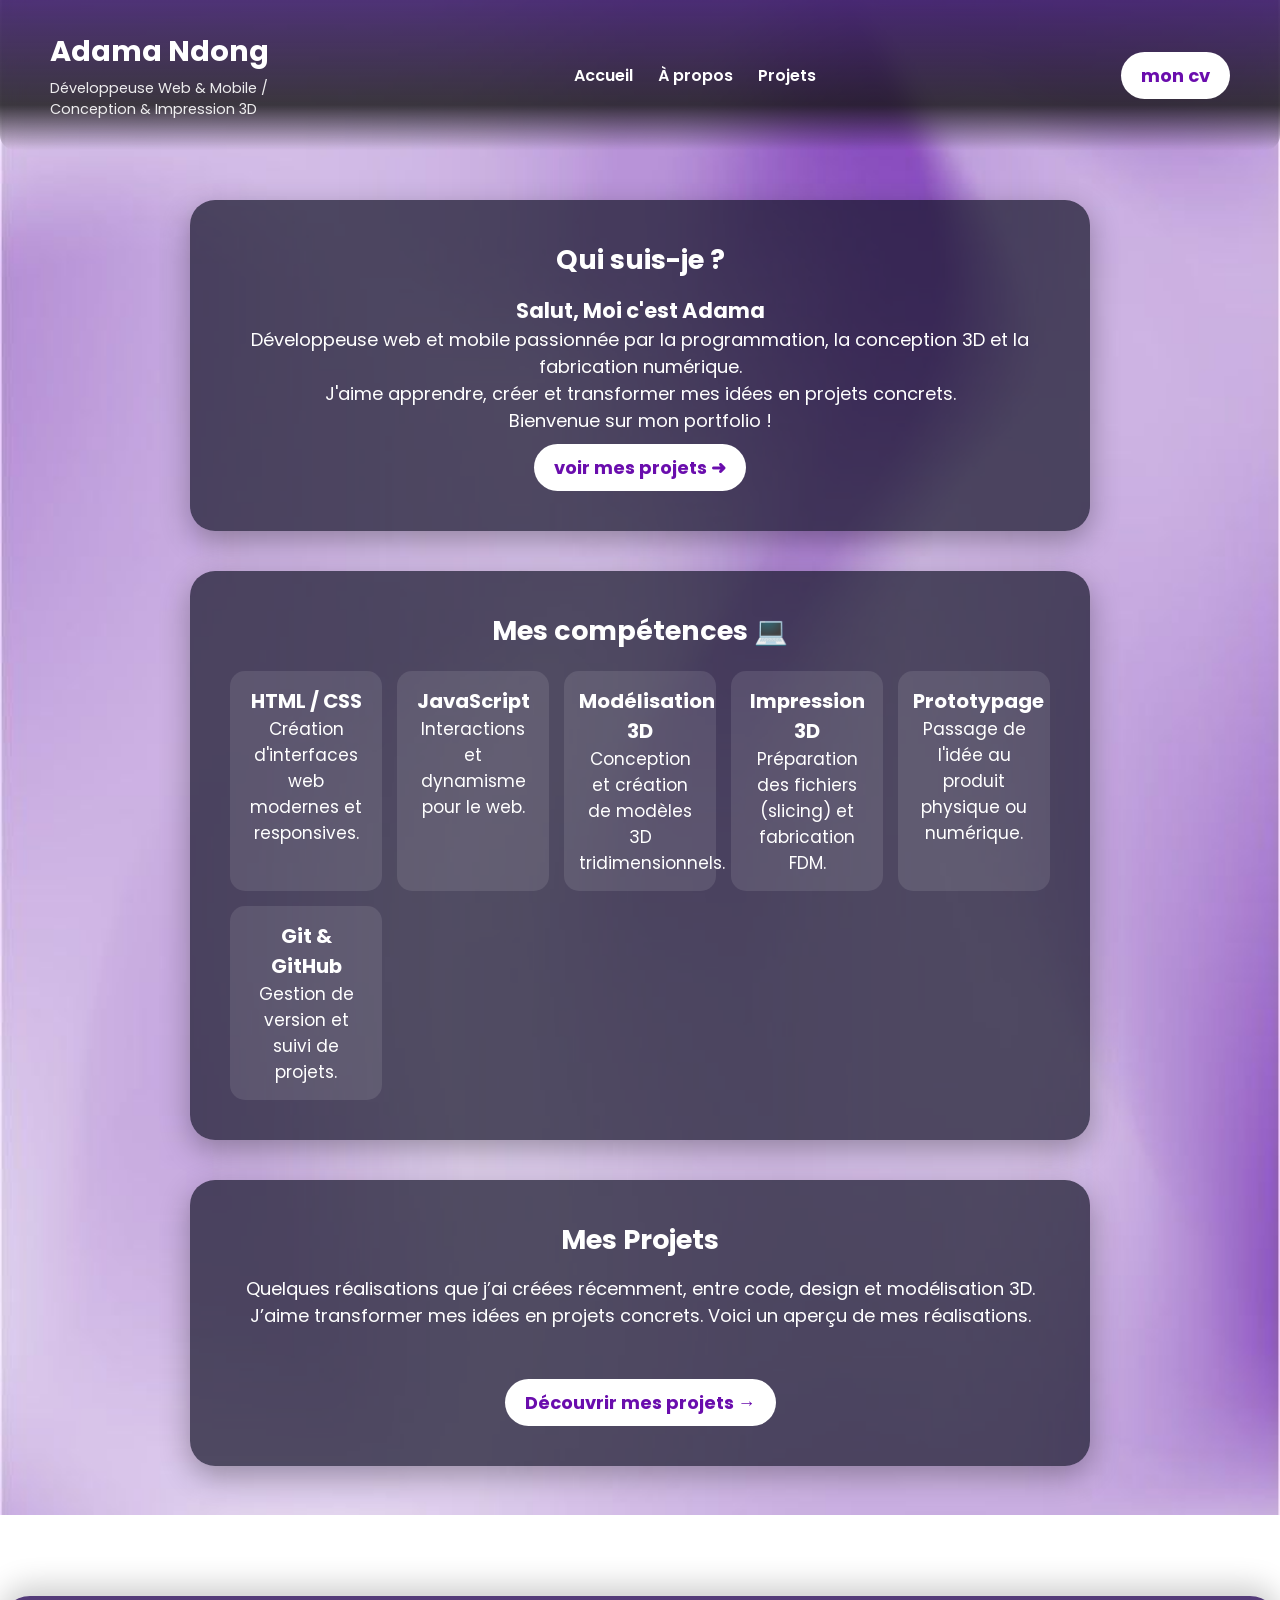
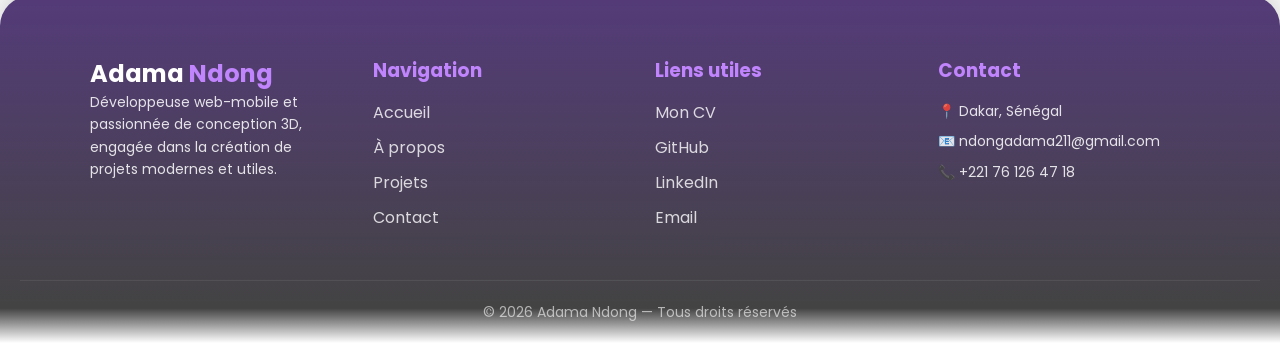
==== index.html @ 6fa82ed2 "Version finale du portfolio" ====
<!DOCTYPE html>
<html lang="fr">
<head>
    <meta charset="UTF-8">
    <meta name="viewport" content="width=device-width, initial-scale=1.0">
    <link rel="preconnect" href="https://fonts.googleapis.com">
    <link rel="preconnect" href="https://fonts.gstatic.com" crossorigin>
    <link href="https://fonts.googleapis.com/css2?family=Poppins:wght@300;400;500;600;700&display=swap" rel="stylesheet">
    <link rel="stylesheet" href="index.css">
    <title>Portfolio - Adama Ndong</title>
</head>
<body>
<header>
    <div class="logo">
        <h1>Adama Ndong</h1>
        <p> Développeuse Web & Mobile / <br> Conception & Impression 3D </p>
    </div>

    <nav>
        <ul>
            <li><a href="index.html">Accueil</a></li>
            <li><a href="#a-props">À propos</a></li>
            <li><a href="projet.html">Projets</a></li>
        </ul>
    </nav>

    <button class="btn">mon cv</button>
</header>
    <section class="blocs">
        <div class="bloc" id="a-propos">
            <h2>Qui suis-je ?</h2>
                <h3>Salut, Moi c'est <span class="prenom">Adama</span></h3>
                    <p>Développeuse web et mobile passionnée par la programmation, la conception 3D et la fabrication numérique.
                         <br>J'aime apprendre, créer et transformer mes idées en projets concrets.
                    </p>
                    <p>Bienvenue sur mon portfolio !</p>
                    <button class="btn" style="margin-top: 10px;" onclick="window.location = 'projet.html'">voir mes projets ➜ </button>
        </div>
        <div class="bloc">
            <div class="competences">
    <h2>Mes compétences 💻</h2>

    <div class="cards">

        <div class="card">
            <h3>HTML / CSS</h3>
            <p>Création d'interfaces web modernes et responsives.</p>
        </div>

        <div class="card">
            <h3>JavaScript</h3>
            <p>Interactions et dynamisme pour le web.</p>
        </div>

        <div class="card">
            <h3>Modélisation 3D</h3>
            <p>Conception et création de modèles 3D tridimensionnels.</p>
        </div>

        <div class="card">
            <h3>Impression 3D</h3>
            <p>Préparation des fichiers (slicing) et fabrication FDM.</p>
        </div>

        <div class="card">
            <h3>Prototypage</h3>
            <p>Passage de l'idée au produit physique ou numérique.</p>
        </div>

        <div class="card">
            <h3>Git & GitHub</h3>
            <p>Gestion de version et suivi de projets.</p>
        </div>

    </div>
</div>
        </div>
        <div class="bloc">
            <h2>Mes Projets</h2>
            <p>Quelques réalisations que j’ai créées récemment, entre code, design et modélisation 3D.</p>
            <p>J’aime transformer mes idées en projets concrets. Voici un aperçu de mes réalisations.</p>
            <button class="btn" style="margin-top: 50px;" onclick="window.location = 'projet.html'"> Découvrir mes projets →</button>
        </div>
    </section>
    <footer class="footer">
  <div class="footer-container">

    <!-- Bloc gauche -->
    <div class="footer-about">
      <h2>Adama <span>Ndong</span></h2>
      <p>
        Développeuse web-mobile et passionnée de conception 3D, engagée dans la création de projets modernes et utiles.
      </p>
    </div>

    <!-- Navigation -->
    <div class="footer-links">
      <h3>Navigation</h3>
      <ul>
        <li><a href="index.html">Accueil</a></li>
        <li><a href="#a-propos">À propos</a></li>
        <li><a href="projet.html">Projets</a></li>
        <li><a href="#">Contact</a></li>
      </ul>
    </div>

    <!-- Liens utiles -->
    <div class="footer-links">
      <h3>Liens utiles</h3>
      <ul>
        <li><a href="#">Mon CV</a></li>
        <li><a href="#">GitHub</a></li>
        <li><a href="#">LinkedIn</a></li>
        <li><a href="mailto:ndongadama211@gmail.com">Email</a></li>
      </ul>
    </div>

    <!-- Contact -->
    <div class="footer-contact">
      <h3>Contact</h3>
      <p>📍 Dakar, Sénégal</p>
      <p>📧 ndongadama211@gmail.com</p>
      <p>📞 +221 76 126 47 18</p>
    </div>

  </div>

  <div class="footer-bottom">
    <p>© 2026 Adama Ndong — Tous droits réservés</p>
  </div>
</footer>
<script src="index.js"></script>
</body>
</html>
---- index.css ----
/* RESET */
* {
    margin: 0;
    padding: 0;
    box-sizing: border-box;
    font-family: 'Poppins', sans-serif;
}

body {
    background-image: url(/arriereplan.jpg);
    background-repeat: no-repeat;
    background-size: cover;
    background-position: center;
    background-attachment: fixed;
    color: white;
}

/* BUTTON */
.btn {
    padding: 10px 20px;
    border: none;
    border-radius: 30px;
    background-color: white;
    color: #6a0dad;
    font-weight: bold;
    cursor: pointer;
    transition: 0.3s;
    font-size: 18px;
    text-decoration: none;
    display: inline-block;
}

.btn:hover {
    background-color: #f3e8ff;
    transform: translateY(-2px);
}

/* HEADER */
header {
    background: linear-gradient(
        180deg,
        rgba(57, 28, 100, 0.863) 0%,
        rgba(20, 20, 20, 0.8) 70%,
        rgba(20, 20, 20, 0) 100%
    );
    backdrop-filter: blur(10px);
    -webkit-backdrop-filter: blur(10px);
    color: white;
    padding: 30px 50px;
    display: flex;
    justify-content: space-between;
    align-items: center;
    border-radius: 0 0 15px 15px;
}

.logo h1 {
    font-size: 1.8rem;
    margin: 0;
}

.logo p {
    margin: 5px 0 0;
    font-size: 0.9rem;
    opacity: 0.9;
}

nav ul {
    display: flex;
    list-style: none;
    gap: 25px;
}

nav a {
    text-decoration: none;
    color: white;
    font-weight: 600;
    transition: 0.3s;
}

nav a:hover {
    color: #e9d5ff;
}

/* BLOCS & CARDS */
.blocs {
    display: flex;
    flex-direction: column;
    align-items: center;
    padding: 50px 20px;
    gap: 40px;
}

.bloc {
    background: rgba(20, 20, 40, 0.7);
    padding: 40px;
    border-radius: 25px;
    width: 100%;
    max-width: 900px;
    box-shadow: 0 10px 30px rgba(0,0,0,0.3);
    text-align: center;
    font-size: 18px;
}

.bloc h2 {
    margin-bottom: 15px;
}

.cards {
    display: grid;
    grid-template-columns: repeat(auto-fit, minmax(140px, 1fr));
    gap: 15px;
    margin-top: 20px;
}

.card {
    background: rgba(255,255,255,0.1);
    padding: 15px;
    border-radius: 15px;
    transition: 0.3s;
    font-size: 17px;
}

.card:hover {
    transform: translateY(-5px);
    background: rgba(255,255,255,0.2);
}

/* CV CONTAINER */
#cv {
    display: flex;
    padding: 20px;
    align-items: stretch;
    justify-content: center;
    border: 3px dashed #2e004e;
    border-radius: 15px;
    width: 100%;
    max-width: 1000px;
    margin: 40px auto;
    gap: 20px;
}

.gauche {
    flex: 1;
    max-width: 350px;
    background: rgba(24, 23, 23, 0.658);
    backdrop-filter: blur(10px);
    border-radius: 20px;
    padding: 25px;
}

.droite {
    flex: 2;
    padding: 25px;
}

/* FOOTER */
.footer {
    background: linear-gradient(
        180deg,
        rgba(57, 28, 100, 0.863) 0%,
        rgba(20, 20, 20, 0.8) 90%,
        rgba(20, 20, 20, 0) 100%
    );
    backdrop-filter: blur(10px);
    -webkit-backdrop-filter: blur(10px);
    color: white;
    padding: 60px 20px 20px;
    margin-top: 80px;
    border-radius: 30px 30px 0 0;
    box-shadow: 0 -10px 30px rgba(0,0,0,0.2);
}

.footer-container {
    display: grid;
    grid-template-columns: repeat(auto-fit, minmax(220px, 1fr));
    gap: 30px;
    max-width: 1100px;
    margin: auto;
}

.footer h2 span, .footer h3 {
    color: #c084fc;
}

.footer h3 {
    margin-bottom: 15px;
}

.footer p {
    font-size: 14px;
    opacity: 0.85;
    line-height: 1.6;
}

.footer-links ul {
    list-style: none;
    padding: 0;
}

.footer-links ul li {
    margin-bottom: 10px;
}

.footer-links ul li a {
    color: white;
    text-decoration: none;
    opacity: 0.8;
    transition: 0.3s;
}

.footer-links ul li a:hover {
    opacity: 1;
    color: #c084fc;
}

.footer-contact p {
    margin: 8px 0;
    font-size: 14px;
}

.footer-bottom {
    text-align: center;
    margin-top: 40px;
    padding-top: 20px;
    border-top: 1px solid rgba(255,255,255,0.1);
    font-size: 13px;
    opacity: 0.7;
}

/* ==========================================
   MEDIA QUERIES (RESPONSIVITÉ TABLETTE & MOBILE)
   ========================================== */

/* Écrans intermédiaires / Tablettes (max 900px) */
@media screen and (max-width: 900px) {
    header {
        padding: 20px 30px;
    }

    #cv {
        flex-direction: column;
        height: auto;
    }

    .gauche, .droite {
        width: 100%;
        max-width: 100%;
        height: auto;
    }
}

/* Mobiles (max 600px) */
@media screen and (max-width: 600px) {
    header {
        flex-direction: column;
        gap: 15px;
        text-align: center;
        padding: 20px 15px;
    }

    nav ul {
        gap: 15px;
    }

    .blocs {
        padding: 30px 15px;
    }

    .bloc {
        padding: 25px 15px;
    }

    .btn {
        font-size: 16px;
        padding: 8px 16px;
    }

    .footer-container {
        grid-template-columns: 1fr;
        text-align: center;
    }
}
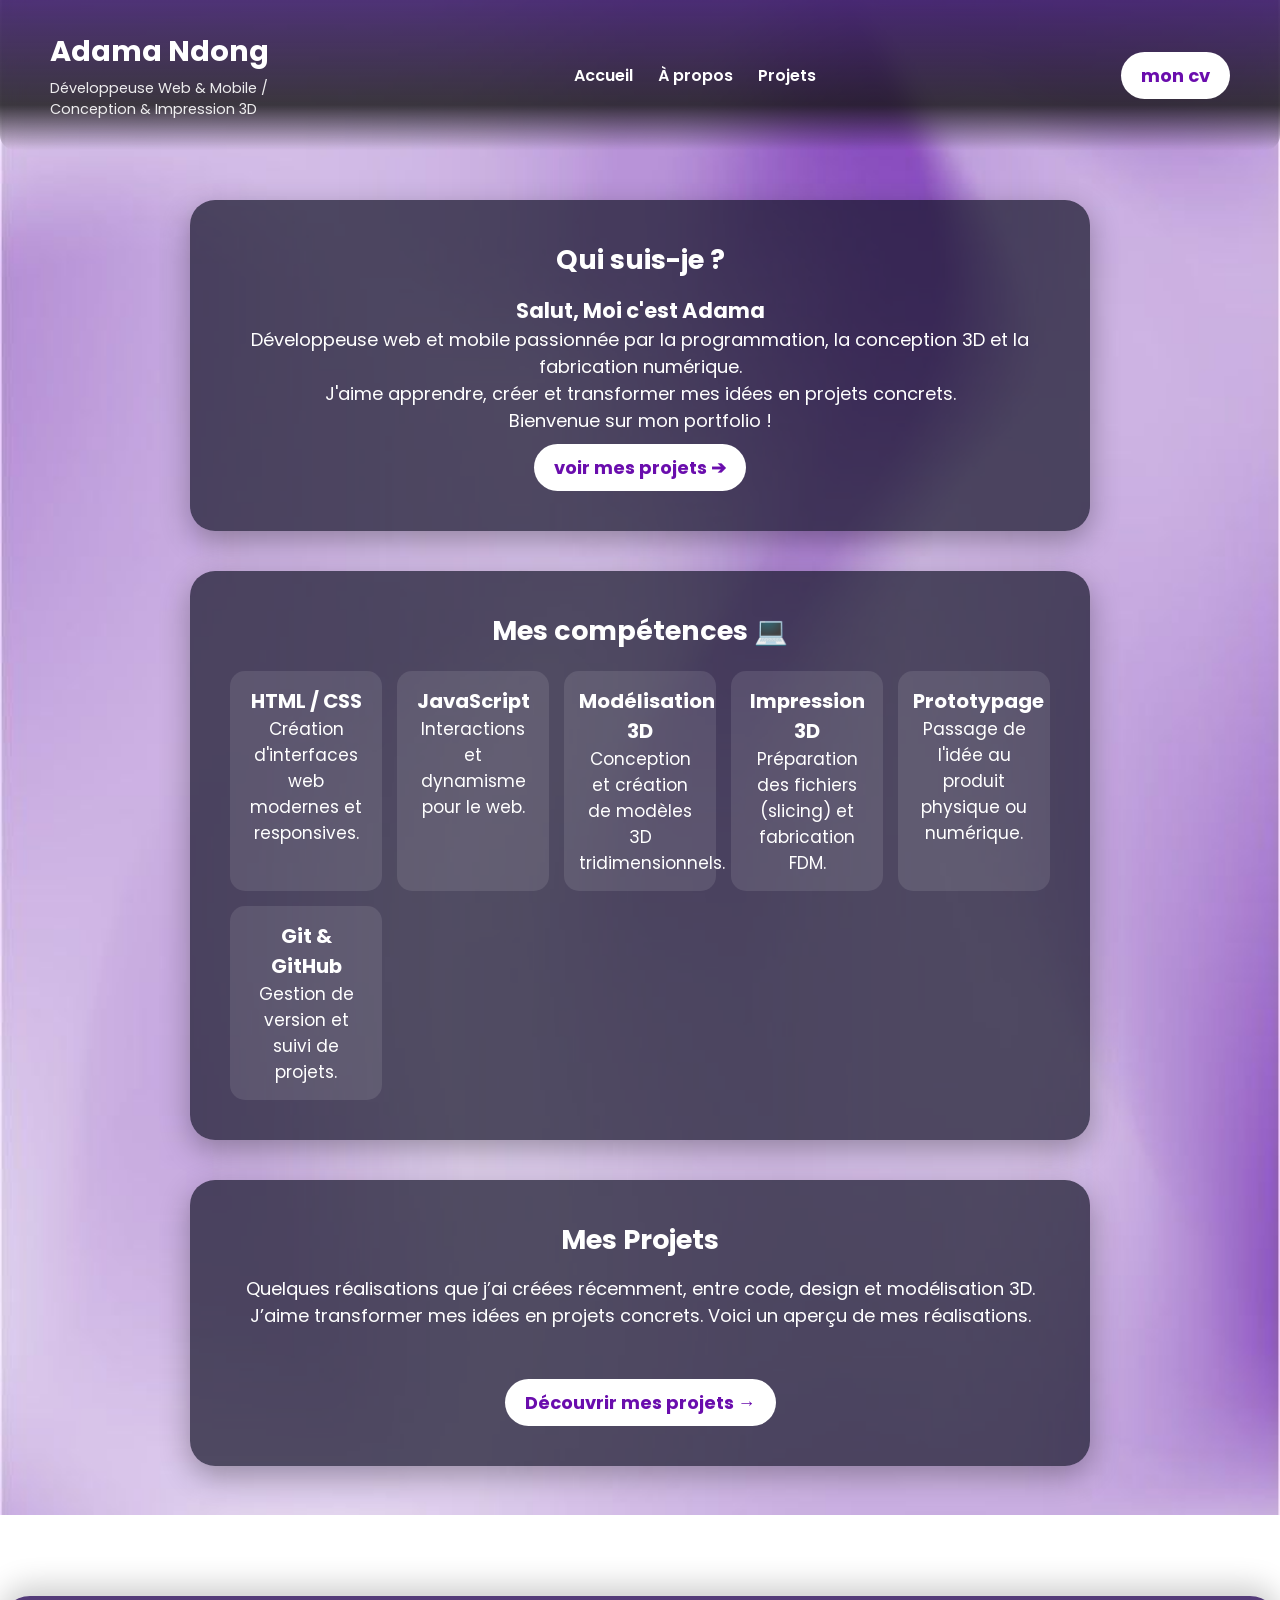
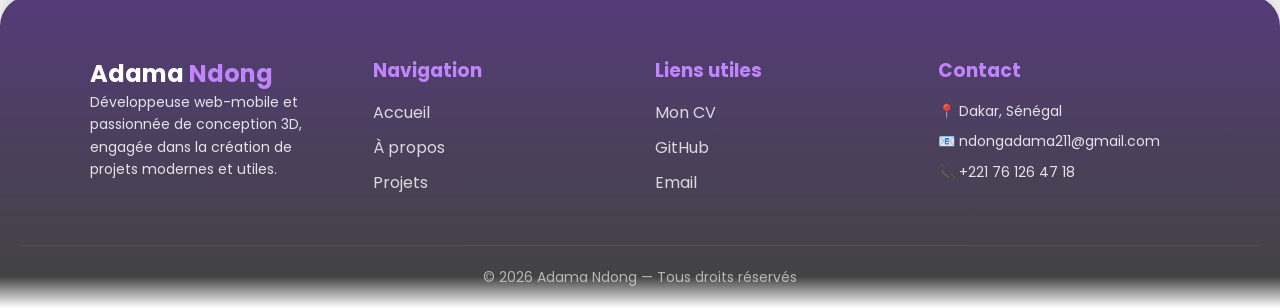
==== commit c6dd6d80: "correction" ====
--- a/index.html
+++ b/index.html
@@ -19,116 +19,105 @@
     <nav>
         <ul>
             <li><a href="index.html">Accueil</a></li>
-            <li><a href="#a-props">À propos</a></li>
+            <li><a href="#a-propos">À propos</a></li>
             <li><a href="projet.html">Projets</a></li>
         </ul>
     </nav>
 
-    <button class="btn">mon cv</button>
+    <a href="cv.html" class="btn">mon cv</a>
 </header>
+
     <section class="blocs">
         <div class="bloc" id="a-propos">
             <h2>Qui suis-je ?</h2>
-                <h3>Salut, Moi c'est <span class="prenom">Adama</span></h3>
-                    <p>Développeuse web et mobile passionnée par la programmation, la conception 3D et la fabrication numérique.
-                         <br>J'aime apprendre, créer et transformer mes idées en projets concrets.
-                    </p>
-                    <p>Bienvenue sur mon portfolio !</p>
-                    <button class="btn" style="margin-top: 10px;" onclick="window.location = 'projet.html'">voir mes projets ➜ </button>
+            <h3>Salut, Moi c'est <span class="prenom">Adama</span></h3>
+            <p>Développeuse web et mobile passionnée par la programmation, la conception 3D et la fabrication numérique.
+                 <br>J'aime apprendre, créer et transformer mes idées en projets concrets.
+            </p>
+            <p>Bienvenue sur mon portfolio !</p>
+            <button class="btn" style="margin-top: 10px;" onclick="window.location.href = 'projet.html'">voir mes projets ➔ </button>
         </div>
+
         <div class="bloc">
             <div class="competences">
-    <h2>Mes compétences 💻</h2>
-
-    <div class="cards">
-
-        <div class="card">
-            <h3>HTML / CSS</h3>
-            <p>Création d'interfaces web modernes et responsives.</p>
+                <h2>Mes compétences 💻</h2>
+                <div class="cards">
+                    <div class="card">
+                        <h3>HTML / CSS</h3>
+                        <p>Création d'interfaces web modernes et responsives.</p>
+                    </div>
+                    <div class="card">
+                        <h3>JavaScript</h3>
+                        <p>Interactions et dynamisme pour le web.</p>
+                    </div>
+                    <div class="card">
+                        <h3>Modélisation 3D</h3>
+                        <p>Conception et création de modèles 3D tridimensionnels.</p>
+                    </div>
+                    <div class="card">
+                        <h3>Impression 3D</h3>
+                        <p>Préparation des fichiers (slicing) et fabrication FDM.</p>
+                    </div>
+                    <div class="card">
+                        <h3>Prototypage</h3>
+                        <p>Passage de l'idée au produit physique ou numérique.</p>
+                    </div>
+                    <div class="card">
+                        <h3>Git & GitHub</h3>
+                        <p>Gestion de version et suivi de projets.</p>
+                    </div>
+                </div>
+            </div>
         </div>
 
-        <div class="card">
-            <h3>JavaScript</h3>
-            <p>Interactions et dynamisme pour le web.</p>
-        </div>
-
-        <div class="card">
-            <h3>Modélisation 3D</h3>
-            <p>Conception et création de modèles 3D tridimensionnels.</p>
-        </div>
-
-        <div class="card">
-            <h3>Impression 3D</h3>
-            <p>Préparation des fichiers (slicing) et fabrication FDM.</p>
-        </div>
-
-        <div class="card">
-            <h3>Prototypage</h3>
-            <p>Passage de l'idée au produit physique ou numérique.</p>
-        </div>
-
-        <div class="card">
-            <h3>Git & GitHub</h3>
-            <p>Gestion de version et suivi de projets.</p>
-        </div>
-
-    </div>
-</div>
-        </div>
         <div class="bloc">
             <h2>Mes Projets</h2>
             <p>Quelques réalisations que j’ai créées récemment, entre code, design et modélisation 3D.</p>
             <p>J’aime transformer mes idées en projets concrets. Voici un aperçu de mes réalisations.</p>
-            <button class="btn" style="margin-top: 50px;" onclick="window.location = 'projet.html'"> Découvrir mes projets →</button>
+            <button class="btn" style="margin-top: 50px;" onclick="window.location.href = 'projet.html'"> Découvrir mes projets →</button>
         </div>
     </section>
+
     <footer class="footer">
-  <div class="footer-container">
+      <div class="footer-container">
 
-    <!-- Bloc gauche -->
-    <div class="footer-about">
-      <h2>Adama <span>Ndong</span></h2>
-      <p>
-        Développeuse web-mobile et passionnée de conception 3D, engagée dans la création de projets modernes et utiles.
-      </p>
-    </div>
+        <div class="footer-about">
+          <h2>Adama <span>Ndong</span></h2>
+          <p>
+            Développeuse web-mobile et passionnée de conception 3D, engagée dans la création de projets modernes et utiles.
+          </p>
+        </div>
 
-    <!-- Navigation -->
-    <div class="footer-links">
-      <h3>Navigation</h3>
-      <ul>
-        <li><a href="index.html">Accueil</a></li>
-        <li><a href="#a-propos">À propos</a></li>
-        <li><a href="projet.html">Projets</a></li>
-        <li><a href="#">Contact</a></li>
-      </ul>
-    </div>
+        <div class="footer-links">
+          <h3>Navigation</h3>
+          <ul>
+            <li><a href="index.html">Accueil</a></li>
+            <li><a href="#a-propos">À propos</a></li>
+            <li><a href="projet.html">Projets</a></li>
+          </ul>
+        </div>
 
-    <!-- Liens utiles -->
-    <div class="footer-links">
-      <h3>Liens utiles</h3>
-      <ul>
-        <li><a href="#">Mon CV</a></li>
-        <li><a href="#">GitHub</a></li>
-        <li><a href="#">LinkedIn</a></li>
-        <li><a href="mailto:ndongadama211@gmail.com">Email</a></li>
-      </ul>
-    </div>
+        <div class="footer-links">
+          <h3>Liens utiles</h3>
+          <ul>
+            <li><a href="cv.html">Mon CV</a></li>
+            <li><a href="https://github.com/gyneco" target="_blank">GitHub</a></li>
+            <li><a href="mailto:ndongadama211@gmail.com">Email</a></li>
+          </ul>
+        </div>
 
-    <!-- Contact -->
-    <div class="footer-contact">
-      <h3>Contact</h3>
-      <p>📍 Dakar, Sénégal</p>
-      <p>📧 ndongadama211@gmail.com</p>
-      <p>📞 +221 76 126 47 18</p>
-    </div>
+        <div class="footer-contact">
+          <h3>Contact</h3>
+          <p>📍 Dakar, Sénégal</p>
+          <p>📧 ndongadama211@gmail.com</p>
+          <p>📞 +221 76 126 47 18</p>
+        </div>
 
-  </div>
+      </div>
 
-  <div class="footer-bottom">
-    <p>© 2026 Adama Ndong — Tous droits réservés</p>
-  </div>
-</footer>
-<script src="index.js"></script>
+      <div class="footer-bottom">
+        <p>© 2026 Adama Ndong — Tous droits réservés</p>
+      </div>
+    </footer>
 </body>
 </html>
--- a/index.css
+++ b/index.css
@@ -7,7 +7,7 @@
 }
 
 body {
-    background-image: url(/arriereplan.jpg);
+    background-image: url(arriereplan.jpg);
     background-repeat: no-repeat;
     background-size: cover;
     background-position: center;
